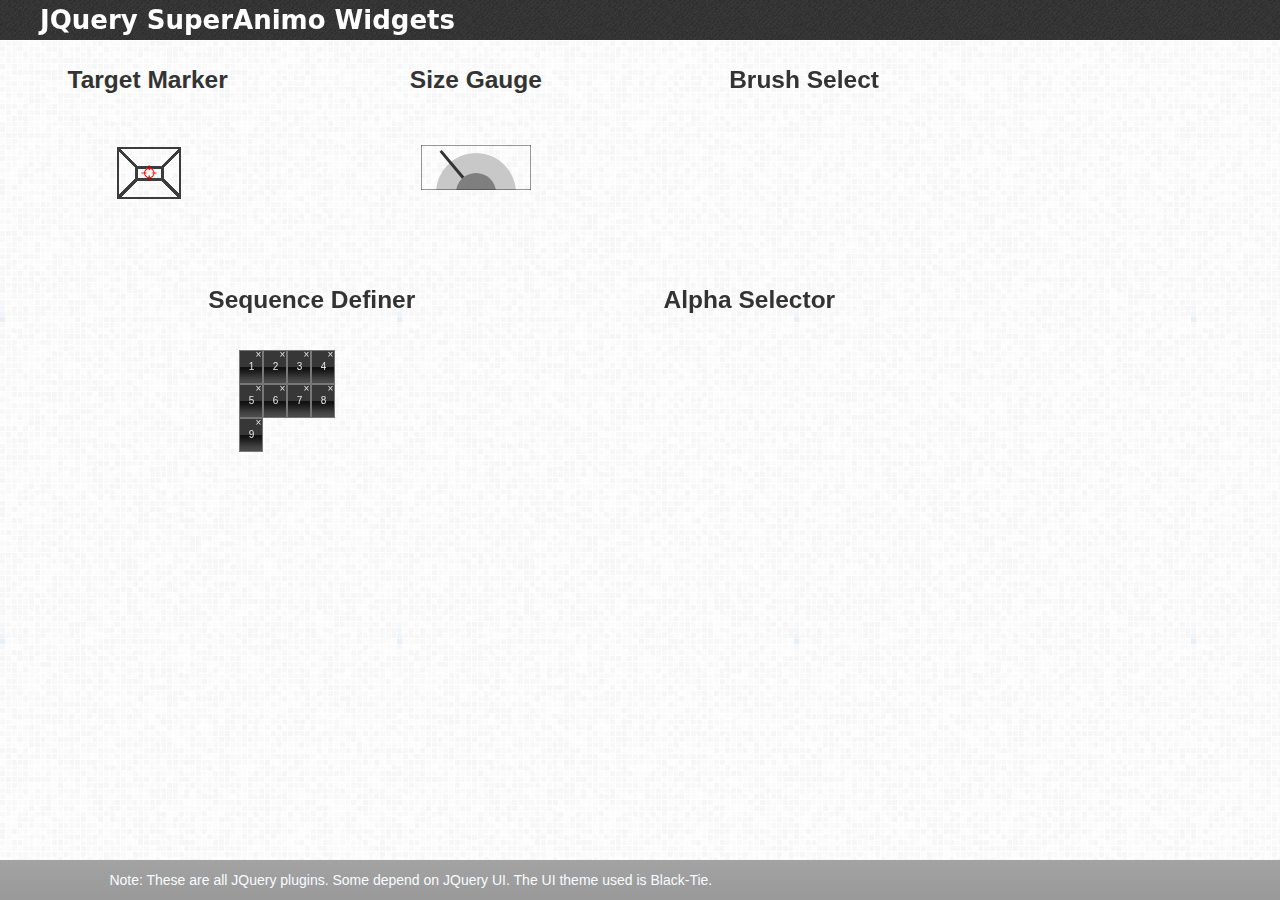
==== index.html @ 0978707c "first commit" ====
<!DOCTYPE html>
<html>
<head>
    <title>JQuery SuperAnimo Widgets</title>

	
	<link rel="stylesheet" href="./jslib/bootstrap.min.css" type="text/css" charset="utf-8">
	<link rel="stylesheet" href="./jslib/alertify/alertify.core.css" type="text/css" charset="utf-8">
	<link rel="stylesheet" href="./jslib/alertify/alertify.default.css" type="text/css" charset="utf-8">

	
	<!-- <link rel="stylesheet" href="./css/extra_boot.css" type="text/css" charset="utf-8"> -->
	<link rel="stylesheet" href="./css/jquery.sequence_definer.css" type="text/css" charset="utf-8">	
	<link rel="stylesheet" href="./jslib/jquery-ui-1.10.0.custom/css/black-tie/jquery-ui-1.10.0.custom.min.css" type="text/css" charset="utf-8">

	<!-- THIRD PARTY -->
	<script src="./jslib/jquery-1.8.3.min.js"></script>	

	<script src="./jslib/alertify.min.js"></script>	
	<script src="./jslib/jquery-ui-1.10.2.custom.min.js"></script>			
	<script src="./js/ui_widget.js?<?php time(); ?>"></script>	
	
	<style type="text/css">
		/*copied from superanimo css */
		.widget_container
		{
			text-align: center;
		}
		
		.superanimo_header_text 
		{
			background: transparent;
			color: white;
			padding: 0px;
			margin: 0px 0px 10px 40px;
			font-family: "Segoe UI", Candara, "Bitstream Vera Sans", "DejaVu Sans", "Bitstream Vera Sans", "Trebuchet MS", Verdana, "Verdana Ref", sans-serif;
			font-size: 26px;
		}		
		
		#footer 
		{
			position:fixed; 
			bottom:0;
			min-height: 22px;
			background-image: -moz-linear-gradient(top,#a3a3a3,#999);
			background-image: -webkit-gradient(linear,0 0,0 100%,from(#a3a3a3),to(#999));
			background-image: -webkit-linear-gradient(top,#a3a3a3,#999);
			background-image: -o-linear-gradient(top,#a3a3a3,#999);
			background-image: linear-gradient(to bottom,#a3a3a3,#999);
			background-repeat: repeat-x;
			color: #f8fcfe;
			width: 100%;
		}		
	</style>
	
	
</head>
<body style="background:url('img/grey.png') repeat;">

<div id="page">
    <div id="header" style="background:url('./img/debut_dark.png');">
		<h2 class="superanimo_header_text">JQuery SuperAnimo Widgets</h2>		        
    </div>	
    <div id="content">
		<div class="row-fluid">
			<div class="span3">
				<div class="widget_container">
					<h3>Target Marker</h3>
					<br>
					<div style="margin-left:100px">
						<div id="target_test"></div>
					</div>
				</div>
			</div>
			<div class="span3">
				<div class="widget_container">
					<h3>Size Gauge</h3>			
					<br>
					<div id="gauge_test" style="padding-top:15px;"></div>
				</div>			
			</div>
			<div class="span3">
				<div class="widget_container">
					<h3>Brush Select</h3>			
					<div id="brush_select_test"></div>
				</div>			
				<br><br><br><br><br>
				<br><br><br>
			</div>				
			<div class="span3">
				<div class="widget_container">						
					<div id="nothing_test"></div>
				</div>			
			</div>							
		</div>
		<div class="row-fluid">
			<div class="span1">
				<br>
			</div>		
			<div class="span4">
				<div class="widget_container">
					<h3>Sequence Definer</h3>
					<br>
					<div style="margin-left:130px">
						<div id="sequence_test"></div>
					</div>
				</div>
			</div>
			<div class="span4">
				<div class="widget_container">
					<h3>Alpha Selector</h3>			
					<br>	
					<div id="interpolator_test"></div>
				</div>						
			</div>					
			<div class="span3">
			</div>				
		</div>		
		
	</div>
</div>
<br><br><br><br><br><br><br>
<br><br><br>

<div id="footer">  
	<div class="row-fluid"> 
		<div class="offset1 span11"> 
			<div style="margin-top:10px;margin-bottom:10px;"> 
				Note: These are all JQuery plugins.  Some depend on JQuery UI.  The UI theme used is Black-Tie.
			</div> 
	  	</div> 
	</div>		 
</div>
	<script>
	$(function() 
	{
		
		/***********  TARGET MARKER ***************/
		var delayTimer = null;
		$("#target_test").TargetMarker(function(percents)
		{
			var x = percents.percentX;
			var y = percents.percentY;
			
			//below just makes the demo look better... instead of constantly
			//printing new values it just does it after .5 sec
			if(delayTimer != null)
			{
				clearTimeout(delayTimer);
				delayTimer = setTimeout(function()
				{
					alertify.log("Percent Y: " + y);				
					alertify.log("Percent X: " + x);
				}, 500);			
			}
			else
			{
				delayTimer = setTimeout(function()
				{
					alertify.log("Percent Y: " + y);				
					alertify.log("Percent X: " + x);
				}, 500);			
			}	
			
		});

		/***********  NUMBER SEQUENCE ***************/		
		$("#sequence_test").ItemSequenceDefiner(function(theSequence)
		{
			var allSequence = "";
			for(var x = 0; x < theSequence.length; x++)
			{			
				var item = theSequence[x];
				if(allSequence == "")
					allSequence = item;
				else
					allSequence += "," + item;				
			}
			
			alertify.success("New Sequence Is: " + allSequence);		
		});
		
		/***********  SIZE GAUGE ***************/		
		$('#gauge_test').GaugeSizeSelector(function(theSize)
		{
			alertify.error("New Pixel Size: " + Math.floor(theSize));		
		});		
		
	});
	</script>	
	

</body>
</html>
---- jslib/alertify/alertify.core.css ----
.alertify-show,
.alertify-log {
	-webkit-transition: all 500ms cubic-bezier(0.175, 0.885, 0.320, 1); /* older webkit */
	-webkit-transition: all 500ms cubic-bezier(0.175, 0.885, 0.320, 1.275);
	   -moz-transition: all 500ms cubic-bezier(0.175, 0.885, 0.320, 1.275);
	    -ms-transition: all 500ms cubic-bezier(0.175, 0.885, 0.320, 1.275);
	     -o-transition: all 500ms cubic-bezier(0.175, 0.885, 0.320, 1.275);
	        transition: all 500ms cubic-bezier(0.175, 0.885, 0.320, 1.275); /* easeOutBack */
}
.alertify-hide {
	-webkit-transition: all 250ms cubic-bezier(0.600, 0, 0.735, 0.045); /* older webkit */
	-webkit-transition: all 250ms cubic-bezier(0.600, -0.280, 0.735, 0.045);
	   -moz-transition: all 250ms cubic-bezier(0.600, -0.280, 0.735, 0.045);
	    -ms-transition: all 250ms cubic-bezier(0.600, -0.280, 0.735, 0.045);
	     -o-transition: all 250ms cubic-bezier(0.600, -0.280, 0.735, 0.045);
	        transition: all 250ms cubic-bezier(0.600, -0.280, 0.735, 0.045); /* easeInBack */
}
.alertify-cover {
	position: fixed; z-index: 99999;
	top: 0; right: 0; bottom: 0; left: 0;
}
.alertify {
	position: fixed; z-index: 99999;
	top: 50px; left: 50%;
	width: 550px;
	margin-left: -275px;
}
	.alertify-hidden {
		top: -50px;
		visibility: hidden;
	}
.alertify-logs {
	position: fixed;
	z-index: 5000;
	bottom: 10px;
	right: 10px;
	width: 300px;
}
	.alertify-log {
		display: block;
		margin-top: 10px;
		position: relative;
		right: -300px;
	}
	.alertify-log-show {
		right: 0;
	}
	.alertify-dialog {
		padding: 25px;
	}
		.alertify-resetFocus {
			border: 0;
			clip: rect(0 0 0 0);
			height: 1px;
			margin: -1px;
			overflow: hidden;
			padding: 0;
			position: absolute;
			width: 1px;
		}
		.alertify-inner {
			text-align: center;
		}
		.alertify-text {
			margin-bottom: 15px;
			width: 100%;
			-webkit-box-sizing: border-box;
			   -moz-box-sizing: border-box;
			        box-sizing: border-box;
			font-size: 100%;
		}
		.alertify-buttons {
		}
			.alertify-button {
				/* line-height and font-size for input button */
				line-height: 1.5;
				font-size: 100%;
				display: inline-block;
				cursor: pointer;
				margin-left: 5px;
			}

@media only screen and (max-width: 680px) {
	.alertify,
	.alertify-logs {
		width: 90%;
		-webkit-box-sizing: border-box;
		   -moz-box-sizing: border-box;
		        box-sizing: border-box;
	}
	.alertify {
		left: 5%;
		margin: 0;
	}
}
---- jslib/alertify/alertify.default.css ----
/**
 * Default Look and Feel
 */
.alertify,
.alertify-log {
	font-family: sans-serif;
}
.alertify {
	background: #FFF;
	border: 10px solid #333; /* browsers that don't support rgba */
	border: 10px solid rgba(0,0,0,.7);
	border-radius: 8px;
	box-shadow: 0 3px 3px rgba(0,0,0,.3);
	-webkit-background-clip: padding;     /* Safari 4? Chrome 6? */
	   -moz-background-clip: padding;     /* Firefox 3.6 */
	        background-clip: padding-box; /* Firefox 4, Safari 5, Opera 10, IE 9 */
}
.alertify-text {
	border: 1px solid #CCC;
	padding: 10px;
	border-radius: 4px;
}
.alertify-button {
	border-radius: 4px;
	color: #FFF;
	font-weight: bold;
	padding: 6px 15px;
	text-decoration: none;
	text-shadow: 1px 1px 0 rgba(0,0,0,.5);
	box-shadow: inset 0 1px 0 0 rgba(255,255,255,.5);
	background-image: -webkit-linear-gradient(top, rgba(255,255,255,.3), rgba(255,255,255,0));
	background-image:    -moz-linear-gradient(top, rgba(255,255,255,.3), rgba(255,255,255,0));
	background-image:     -ms-linear-gradient(top, rgba(255,255,255,.3), rgba(255,255,255,0));
	background-image:      -o-linear-gradient(top, rgba(255,255,255,.3), rgba(255,255,255,0));
	background-image:         linear-gradient(top, rgba(255,255,255,.3), rgba(255,255,255,0));
}
.alertify-button:hover,
.alertify-button:focus {
	outline: none;
	box-shadow: 0 0 15px #2B72D5;
	background-image: -webkit-linear-gradient(top, rgba(0,0,0,.1), rgba(0,0,0,0));
	background-image:    -moz-linear-gradient(top, rgba(0,0,0,.1), rgba(0,0,0,0));
	background-image:     -ms-linear-gradient(top, rgba(0,0,0,.1), rgba(0,0,0,0));
	background-image:      -o-linear-gradient(top, rgba(0,0,0,.1), rgba(0,0,0,0));
	background-image:         linear-gradient(top, rgba(0,0,0,.1), rgba(0,0,0,0));
}
.alertify-button:active {
	position: relative;
	top: 1px;
}
	.alertify-button-cancel {
		background-color: #FE1A00;
		border: 1px solid #D83526;
	}
	.alertify-button-ok {
		background-color: #5CB811;
		border: 1px solid #3B7808;
	}
.alertify-log {
	background: #1F1F1F;
	background: rgba(0,0,0,.9);
	padding: 15px;
	border-radius: 4px;
	color: #FFF;
	text-shadow: -1px -1px 0 rgba(0,0,0,.5);
}
	.alertify-log-error {
		background: #FE1A00;
		background: rgba(254,26,0,.9);
	}
	.alertify-log-success {
		background: #5CB811;
		background: rgba(92,184,17,.9);
	}
---- css/extra_boot.css ----
.range_label_small
{
	width:40px;
	text-align: center !important;
	padding: 2px 3px !important;
	height: 14px !important;
	line-height: 10px !important;	
	margin-bottom:2px !important;
}

.small_h4
{
	margin: 5px 0px 5px 0px !important
	letter-spacing:-1px;
}

.navbar-inner
{
	min-height: 10px !important;	
}

.superanimo_header_text
{
	background:transparent;
	color:white;
	padding:0px;
	margin:0px 0px 10px 40px;	
	font-family: "Segoe UI", Candara, "Bitstream Vera Sans", "DejaVu Sans", "Bitstream Vera Sans", "Trebuchet MS", Verdana, "Verdana Ref", sans-serif;
	font-size:26px;
}

.at_the_top
{
	min-width: 850px;
	margin-left:60px;
}

#transin_time_slider,#transout_time_slider 
{
	background: #333 !important;	
}

#transin_text, #transout_text
{
	margin-left:-60px;		
}
#footer
{
	min-height: 22px;	
	background-image: -moz-linear-gradient(top,#a3a3a3,#999);
	background-image: -webkit-gradient(linear,0 0,0 100%,from(#a3a3a3),to(#999));
	background-image: -webkit-linear-gradient(top,#a3a3a3,#999);
	background-image: -o-linear-gradient(top,#a3a3a3,#999);
	background-image: linear-gradient(to bottom,#a3a3a3,#999);
	background-repeat: repeat-x;
	color: #f8fcfe;
	width:100%;
}

.trans_slider
{
	padding-top:30px;	
}

#toolbar_icons
{
	position: absolute;
	height: 423px;
	top: 155px;
	line-height: 4px;
	left: 2px;	
	border: 1px solid #666666;	
	background:url('../img/grey/billie_holiday.png') repeat;
}
#left_piece_metal
{
	position: absolute;
	top: 699px;
	left: -55px;	
	z-index:-50;
}

#right_piece_metal
{
	position: absolute;
	top: 699px;
	left: 930px;	
	width:200px;
	height:20px;	
	z-index:-50;
}


#toolbar_icon_container
{
	float:right;
	text-align:right;
	margin-right:-2px;
}

/*******************************************************************/
/*********************  SETTINGS CONTAINER *************************/
/*******************************************************************/

/*****	Draggable Panels   **********/


.panel {
    background-color: white;
    position: absolute;
    border: solid grey 1px;
	max-width: 250px;	
	width: 250px;
    z-index: 1000;
	-moz-border-radius: 4px;
	border-radius: 4px;
    -webkit-box-shadow: #333 0 0 5px;
    -moz-box-shadow: #333 0 0 5px;
    box-shadow: #333 0 0 5px;
}

.panel > .header 
{
    height: 15px;
	 filter:  progid:DXImageTransform.Microsoft.gradient(GradientType=0,startColorstr='#FFFFFF', endColorstr='#CCCCCC'); /* IE6 & IE7 */
    -ms-filter: "progid:DXImageTransform.Microsoft.gradient(GradientType=0,startColorstr='#FFFFFF', endColorstr='#CCCCCC')"; /* IE8+ */
    background: -webkit-gradient(
        linear,
        0% 0%,
        0% 100%,
        from(#FFFFFF),
        to(#CCCCCC));
    background: -moz-linear-gradient(
        0% 100% 90deg,
        #ADADAD,
        #FFFFFF);
	font-size:11px;
	color:#555555;
	padding:0 0 1px 4px;
	cursor: move;
	-moz-border-radius: 4px 4px 0 0;
	border-radius: 4px 4px 0 0;
	-webkit-user-select: none;
	-khtml-user-select: none;
	-moz-user-select: none;
	-o-user-select: none;
	user-select: none;
}

#orientation_image
{
	
	
}
#orientation_image img
{
	
	padding:0;
	margin:0;
}

#orientation_container
{
	cursor: pointer;
}

#orientation_text, #total_frames_div
{
	font-size:9px;
	line-height:8px;
	text-align:center;
	padding-left:4px;
	
}

.small_text
{
	font-size:9px;
	line-height:8px;	
}


#sequence_container
{
	background: rgba(211, 211, 211, .7);
	width:150px;
}

#init_size_container
{
	text-align:center;
}

#init_rotation_container
{	
	padding-left:10px;
}



#size_interpolator_container
{
	margin-top:35px;
	
}
#char_btncontainer
{
	text-align: center;	
}

#settings_container
{
	max-height: 500px;	
}

#character_image_container, #prop_image_container, #transobj_image_container
{
	background-color: white;
	box-shadow: 0 0 3px rgba(0, 0, 0, 0.25);
	border-radius: 5px;
	margin: 0 auto;
	padding: 3px;
	border: 1px solid #333;
	background:rgba(212, 212, 212, 0.4);

}

input[type="checkbox"]
 {
    display:none;
}

input[type="checkbox"] + label
 {
    color:#333;
    font-family:Arial, sans-serif;
    font-size:11px;
}

input[type="checkbox"] + label span 
{
    display:inline-block;
    width:19px;
    height:19px;
    margin:-1px 4px 0 0;
    vertical-align:middle;
    background:url('../img/check_radio_sheet.png') left top no-repeat;
    cursor:pointer;
}


input[type="checkbox"]:checked + label span 
{
    background:url('../img/check_radio_sheet.png') -19px top no-repeat;
}

input[type="radio"] {
    display:none;
}

input[type="radio"] + label {
    color:#f2f2f2;
    font-family:Arial, sans-serif;
    font-size:14px;
}

input[type="radio"] + label span {
    display:inline-block;
    width:19px;
    height:19px;
    margin:-1px 4px 0 0;
    vertical-align:middle;
    background:url('../img/check_radio_sheet.png') -38px top no-repeat;
    cursor:pointer;
}

input[type="radio"]:checked + label span {
    background:url('../img/check_radio_sheet.png') -57px top no-repeat;
}

.well
{
	margin-bottom:0px;	
}

.check_red
{
	color: #990000 !important;	
}
.small_check_text
{
	font-size:11px !important;	
}

.center_it
{
	text-align:center !important;	
}
.full_table
{
	width:100% !important;	
	font-size: 11px;
	font-weight: bold;
	font-family: Consolas, "Andale Mono WT", "Andale Mono", "Lucida Console", "Lucida Sans Typewriter", "DejaVu Sans Mono", "Bitstream Vera Sans Mono", "Liberation Mono", "Nimbus Mono L", Monaco, "Courier New", Courier, monospace;	
	line-height:11px;
}


.setting_label
{
	font-family: "Segoe UI", Candara, "Bitstream Vera Sans", "DejaVu Sans", "Bitstream Vera Sans", "Trebuchet MS", Verdana, "Verdana Ref", sans-serif;

	font-weight:bold;	
	color: #C60;
	font-size: 12px;
	margin: 0;
	padding: 0 0 2px 0;
}

#brush_size_container
{
	background:white;	
}


.settings-button span 
{
	background: transparent url('../img/panels/icon-cog-small.png') no-repeat top left;
	width: 19px;
	height: 18px;
	display: block;
	margin: 5px auto 0px auto;
}

.settings-button:hover, .pressed 
{
	background-color: transparent;
	opacity: 1;
	cursor: pointer;
	z-index: 2;
}

.settings-button 
{
	width: 36px;
	height: 28px;
	border-radius: 5px;
	border: 1px solid #161615;
	box-shadow: inset 0px 1px 3px 0px rgba(0, 0, 0, .26), 0px 1px 0px 0px rgba(255, 255, 255, .15);
	opacity: 0.7;
	background: url('../img/panels/pattern-2.png') repeat;
	z-index: 2;
	display: block;
	float:right;	
}
.settings-button img
{
	margin-left:8px;
	margin-top:5px;	
}


.tool-items [class^="icon-"]
{
	margin-top: 10px !important;
	margin-left: 0px !important;		
}

.tool-items a, .tool-items a:hover
{
	color:#333;
	text-decoration:none;	
}

.nav-tabs
{
	font-size: 10px;
	margin-left:-9px;
}
.nav-tabs li
{
	border-radius: 0px;
}
.nav-tabs > li > a
{
	color: #333;
	padding-top: 4px;
	padding-bottom: 4px;	
}

#my-tab-content
{
	padding-left:20px;
	padding-top:5px;
	margin-left:-9px;
	margin-top:-20px;
	min-height:70px;
	background:white;
}

/*TRANS OBJ*/

.trans_anchor_table
{
	
}

.trans_anchor_setter
{
		
}


#transin_button, #transout_button
{

	background-color: #e6e6e6;
	border-top-right-radius: 2px;	
	border-bottom-right-radius: 2px;	
	border-top-left-radius: 2px;	
	border-bottom-left-radius: 2px;	
	border-color: rgba(0, 0, 0, 0.15) rgba(0, 0, 0, 0.15) rgba(0, 0, 0, 0.25);	
	display: inline-block;
	padding: 4px 12px;
	margin-bottom: 0;
	font-size: 14px;
	line-height: 20px;
	text-align: center;
	vertical-align: middle;
	cursor: pointer;
	color: #333333;
	text-shadow: 0 1px 1px rgba(255, 255, 255, 0.75);
	background-color: #f5f5f5;	
	
	background-image: -moz-linear-gradient(top, #ffffff, #e6e6e6);
	background-image: -webkit-gradient(linear, 0 0, 0 100%, from(#ffffff), to(#e6e6e6));
	background-image: -webkit-linear-gradient(top, #ffffff, #e6e6e6);
	background-image: -o-linear-gradient(top, #ffffff, #e6e6e6);
	background-image: linear-gradient(to bottom, #ffffff, #e6e6e6);
	background-repeat: repeat-x;
	filter: progid:DXImageTransform.Microsoft.gradient(startColorstr='#ffffffff', endColorstr='#ffe6e6e6', GradientType=0);
	border-color: #e6e6e6 #e6e6e6 #bfbfbf;
	border-color: rgba(0, 0, 0, 0.1) rgba(0, 0, 0, 0.1) rgba(0, 0, 0, 0.25);
	filter: progid:DXImageTransform.Microsoft.gradient(enabled = false);
	border: 1px solid #bbbbbb;
	border-bottom-color: #a2a2a2;
	-webkit-border-radius: 4px;
	-moz-border-radius: 4px;
	border-radius: 4px;
	-webkit-box-shadow: inset 0 1px 0 rgba(255,255,255,.2), 0 1px 2px rgba(0,0,0,.05);
	-moz-box-shadow: inset 0 1px 0 rgba(255,255,255,.2), 0 1px 2px rgba(0,0,0,.05);
	box-shadow: inset 0 1px 0 rgba(255,255,255,.2), 0 1px 2px rgba(0,0,0,.05);	
}

a#transin_button:hover, a#transout_button:hover
{
	text-decoration:none;	
	background-image: -moz-linear-gradient(top, #e6e6e6, #ffffff);
	background-image: -webkit-gradient(linear, 0 0, 0 100%, from(#e6e6e6), to(#ffffff));
	background-image: -webkit-linear-gradient(top, #e6e6e6, #ffffff);
	background-image: -o-linear-gradient(top, #e6e6e6, #ffffff);
	background-image: linear-gradient(to bottom, #e6e6e6, #ffffff);
	background-repeat: repeat-x;
	filter: progid:DXImageTransform.Microsoft.gradient(startColorstr='#e6e6e6', endColorstr='#ffffff', GradientType=0);	
}

.trans_anchor_row
{
	text-align:center;	
}

#transition_time_slider 
{
	
}
.slide-back {
    position:absolute;
    height:100%;
}

/**************************  EFFECTS CONTAINER **************/
/************************************************************/
#effect_time_container
{
	padding-left:20px;	
	padding-right:20px;		
}

#big_minus, #big_plus
{
	position:relative;
	font-size:48px;
	min-width:10px;
}
#big_minus
{
	left: 14px;
	top: 20px;
}
#big_plus
{
	left: -19px;
	top: 22px;
}

#dial_table td
{
	text-align:center;
	min-width:15px;	
}

.rotate_dial
{
	height:0px !important;
	margin:0px !important;
	padding:0px !important;
}

.degree_text
{
	padding:0px;
	margin:0px;
}


#interpolator_options
{
	left: -210%;
}

.interdrop_table
{
	margin:3px;	
}

#anchor_target
{
	margin-left: -10px;
}

#effect_time_container
{
	font-size: 13px;
	font-weight: bold;	
	font-family: Consolas, "Andale Mono WT", "Andale Mono", "Lucida Console", "Lucida Sans Typewriter", "DejaVu Sans Mono", "Bitstream Vera Sans Mono", "Liberation Mono", "Nimbus Mono L", Monaco, "Courier New", Courier, monospace;	
	
	/*
	font-family: Corbel, "Lucida Grande", "Lucida Sans Unicode", "Lucida Sans", "DejaVu Sans", "Bitstream Vera Sans", "Liberation Sans", Verdana, sans-serif;	
	
	font-family: "Segoe UI", Candara, "Bitstream Vera Sans", "DejaVu Sans", "Bitstream Vera Sans", "Trebuchet MS", Verdana, "Verdana Ref", sans-serif;
	font-family: Cambria, "Hoefler Text", Utopia, "Liberation Serif", "Nimbus Roman No9 L Regular", Times, "Times New Roman", serif;
	font-family: "Palatino Linotype", Palatino, Palladio, "URW Palladio L", "Book Antiqua", Baskerville, "Bookman Old Style", "Bitstream Charter", "Nimbus Roman No9 L", Garamond, "Apple Garamond", "ITC Garamond Narrow", "New Century Schoolbook", "Century Schoolbook", "Century Schoolbook L", Georgia, serif;
	font-family: Frutiger, "Frutiger Linotype", Univers, Calibri, "Gill Sans", "Gill Sans MT", "Myriad Pro", Myriad, "DejaVu Sans Condensed", "Liberation Sans", "Nimbus Sans L", Tahoma, Geneva, "Helvetica Neue", Helvetica, Arial, sans-serif;
	font-family: "Segoe UI", Candara, "Bitstream Vera Sans", "DejaVu Sans", "Bitstream Vera Sans", "Trebuchet MS", Verdana, "Verdana Ref", sans-serif;
	font-family: Impact, Haettenschweiler, "Franklin Gothic Bold", Charcoal, "Helvetica Inserat", "Bitstream Vera Sans Bold", "Arial Black", sans-serif;
	font-family: Consolas, "Andale Mono WT", "Andale Mono", "Lucida Console", "Lucida Sans Typewriter", "DejaVu Sans Mono", "Bitstream Vera Sans Mono", "Liberation Mono", "Nimbus Mono L", Monaco, "Courier New", Courier, monospace;
	*/

}
#effect_start_time, #effect_end_time, #trans_in_time, #trans_out_time
{
	font-size: 11px;
	font-weight: bold;
	font-family: Consolas, "Andale Mono WT", "Andale Mono", "Lucida Console", "Lucida Sans Typewriter", "DejaVu Sans Mono", "Bitstream Vera Sans Mono", "Liberation Mono", "Nimbus Mono L", Monaco, "Courier New", Courier, monospace;	
}

#effect_list_container, #attached_props_list
{
	font-family: "Segoe UI", Candara, "Bitstream Vera Sans", "DejaVu Sans", "Bitstream Vera Sans", "Trebuchet MS", Verdana, "Verdana Ref", sans-serif;
	font-size:10px;	
}

#effect_edit_table, #prop_edit_table
{
	width:100%;
	text-align:center;	
}

#effect_edit_table tr, #prop_edit_table tr
{
	border: 1px solid #ccc;		
}
#effect_edit_table tr:first-child, #prop_edit_table tr:first-child
{
	border: 1px solid #999;	
	
	
}
#effect_edit_table table tr:first-child th:first-child {
	-moz-border-radius-topleft:5px;
	-webkit-border-top-left-radius:5px;
	border-top-left-radius:5px;
}

#effect_edit_table table tr:first-child th:last-child {
	-moz-border-radius-topright:5px;
	-webkit-border-top-right-radius:5px;
	border-top-right-radius:5px;
}


#effect_edit_table tr td
{
	
}


#effect_edit_table th td
{
	color:#ff0000;	
}

a[id^="deleff"]
{
	color:red;
	text-decoration: none;
}

a[id^="deleff"]:hover
{
	color:#990000;
	text-decoration: none;	
}


/**************  THE THUMBNAILS MODAL DIALOG ****************/
#select_modal
{
	width: 920px !important;
	margin-left: -460px !important;

}

#modal_left_panel
{
	background: url('../img/grey/left_196.png') repeat-y top left;
	height: 100%;
	/*
background: url("./cimages/left_196.png") repeat-y top left;
float: left;
height: 100%;
position: fixed;
width: 196px;
z-index: 2;	
*/
}

#select_modal .modal-body
{
	padding: 0px 5px 0px 0px;
	
}

.canvas_container_selected
{
	border: 2px solid #333;	
}

#select_thumbnail_ul li
{
	height: 150px !important;	
}

#thumb_canvas_container
{
	text-align:center;
	border: 0px;	
	cursor:pointer;
}

/******************** SCENE LIST ********************************/
#scene_list
{
	height:120px !important;
	overflow-y: scroll;	
}

/********************  IMAGE UPLOAD MODAL DIALOG ******************/
#load_image_modal {
    margin-left: -300px !important;
    width: 600px !important;
}

#imagetype_table .active
{
	border: 2px solid #5bb75b;
	
}

#table_image_upload_settings td.field
{
	vertical-align:bottom;
}

#table_image_upload_settings td.field input
{
	width:30px;
	height:15px;
	font-size:15px;
}

#drop-area
{
	background:#ccc;
	width:97%;
	height:200px;
	min-width:300px;
	border: 8px dashed #333;
	text-align: center;
	margin-left: 0px;
}

#test_upload
{
	font-size:22px;
	font-family:Verdana;
	height: 45px !important;
}
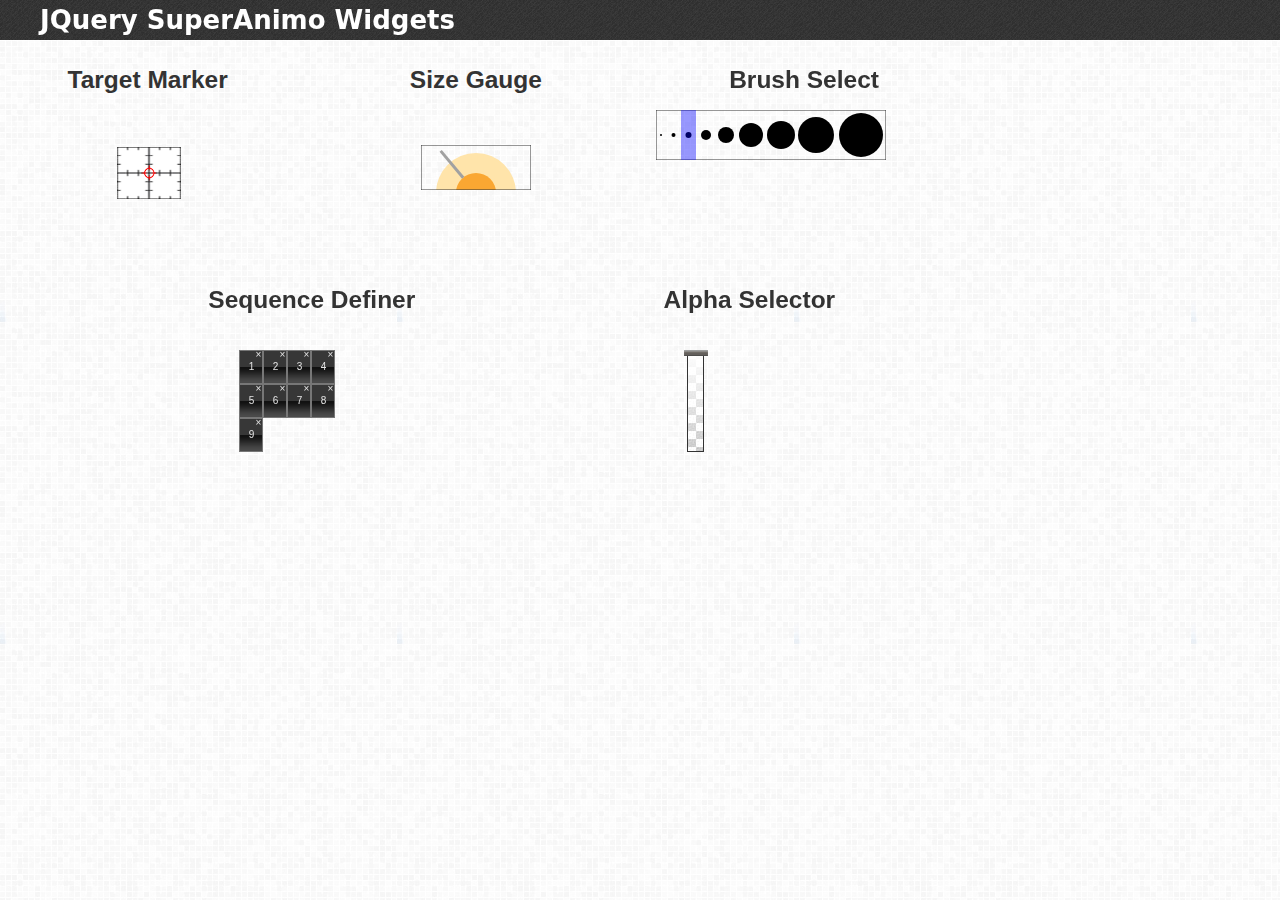
==== commit ab7a26fb: "Brush and Alpha" ====
--- a/index.html
+++ b/index.html
@@ -110,7 +110,7 @@
 				<div class="widget_container">
 					<h3>Alpha Selector</h3>			
 					<br>	
-					<div id="interpolator_test"></div>
+					<div id="alpha_select_test" style="margin-left:140px;"></div>
 				</div>						
 			</div>					
 			<div class="span3">
@@ -118,19 +118,6 @@
 		</div>		
 		
 	</div>
-</div>
-<br><br><br><br><br><br><br>
-<br><br><br>
-
-<div id="footer">  
-	<div class="row-fluid"> 
-		<div class="offset1 span11"> 
-			<div style="margin-top:10px;margin-bottom:10px;"> 
-				Note: These are all JQuery plugins.  Some depend on JQuery UI.  The UI theme used is Black-Tie.
-			</div> 
-	  	</div> 
-	</div>		 
-</div>
 	<script>
 	$(function() 
 	{
@@ -142,7 +129,7 @@
 			var x = percents.percentX;
 			var y = percents.percentY;
 			
-			//below just makes the demo look better... instead of constantly
+			//below is here just to make the demo look better... instead of constantly
 			//printing new values it just does it after .5 sec
 			if(delayTimer != null)
 			{
@@ -186,10 +173,22 @@
 			alertify.error("New Pixel Size: " + Math.floor(theSize));		
 		});		
 		
+		/***********  BRUSH SELECTOR ***************/		
+		$('#brush_select_test').BrushSelector(function(theSize)
+		{
+			alertify.error("New Brush Size: " + Math.floor(theSize));		
+		});			
+		
+		/***********  ALPHA SELECTOR ***************/		
+		$('#alpha_select_test').AlphaSelector(function(thePercent)
+		{
+			alertify.error("New Alpha Percent: " + thePercent);		
+		});			
+		
 	});
 	</script>	
 	
-
+</div>
 </body>
 </html>
 	